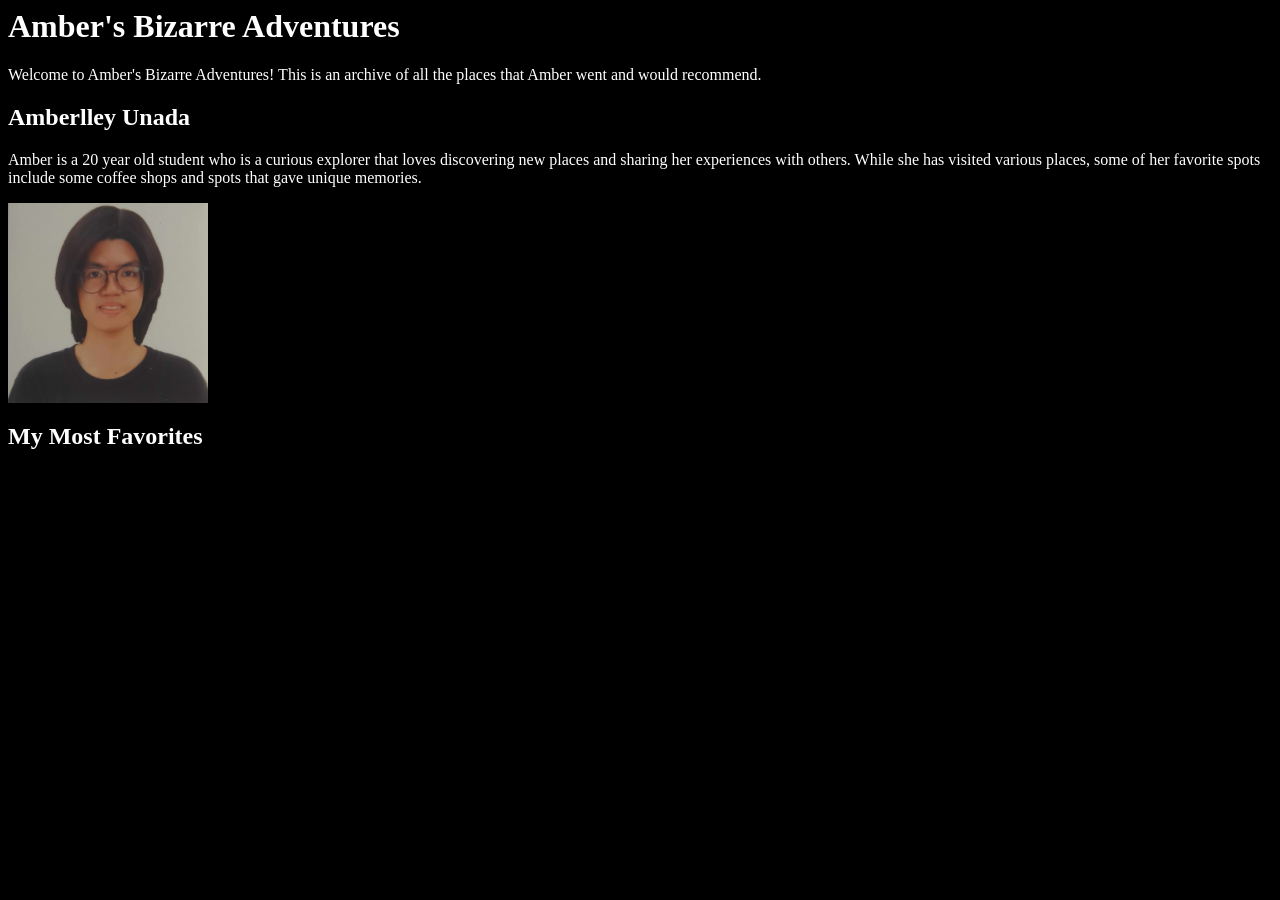
==== index.html @ 63b2459c "add the modified file" ====
<h1 style="color:white; font-family:fantasy">Amber's Bizarre Adventures</h1>
<p style="color:white">Welcome to Amber's Bizarre Adventures! This is an archive of all the places that Amber went and would recommend.</p>

<section>
    <h2 style="color:white; font-family:fantasy">Amberlley Unada</h2>
    <p style="color:white">Amber is a 20 year old student who is a curious explorer that loves discovering new places and sharing her experiences with others. While she has visited various places, some of her favorite spots include some coffee shops and spots that gave unique memories. </p>
    <img src="amber_pic.jpg" alt="Amber's Picture" width="200" height="200">
</section>

<body style ="background-color:black"></body>

<h2 style="color:white; font-family:fantasy">My Most Favorites</h2>
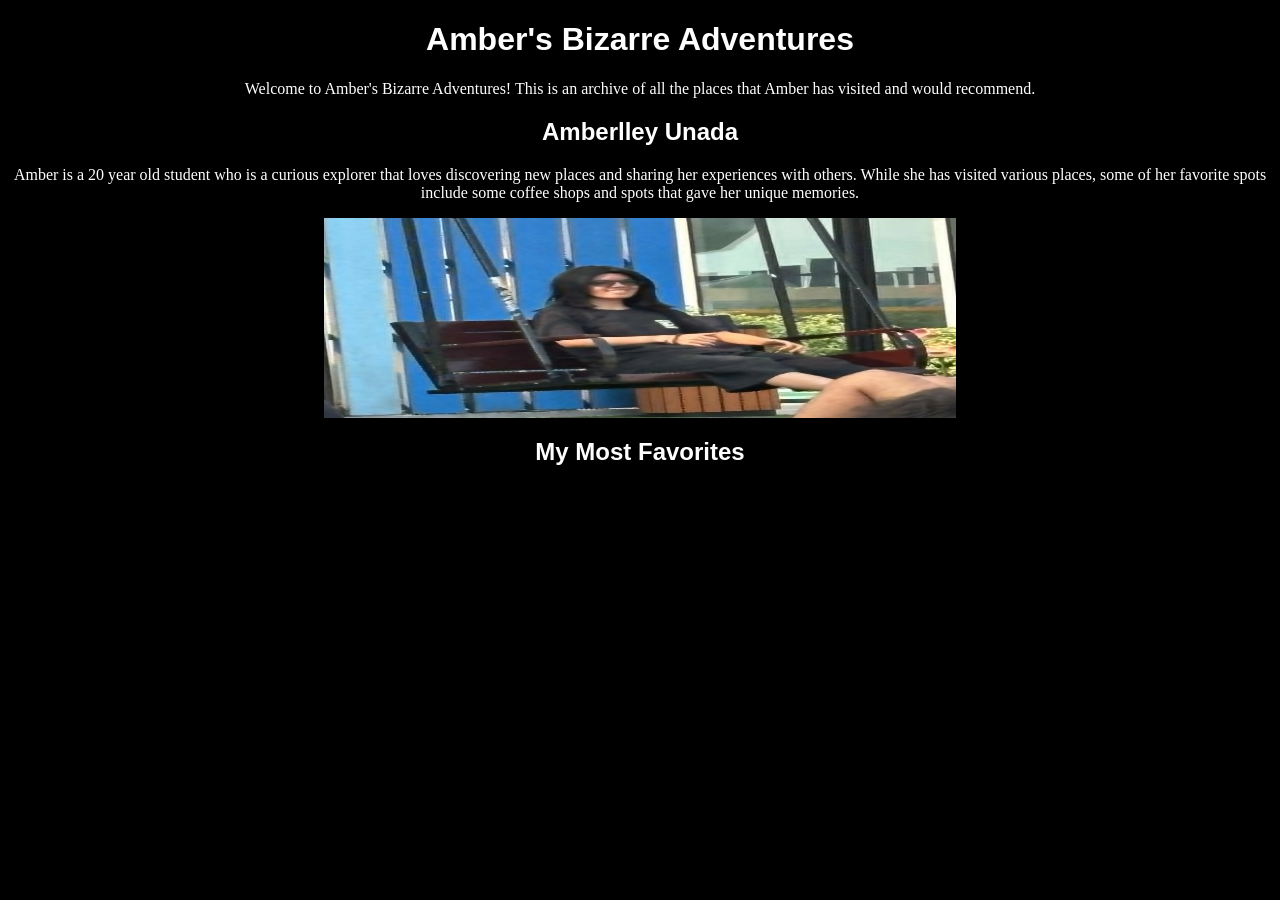
==== commit c5bf552f: "add the new and modified files" ====
--- a/index.html
+++ b/index.html
@@ -1,12 +1,29 @@
-<h1 style="color:white; font-family:fantasy">Amber's Bizarre Adventures</h1>
-<p style="color:white">Welcome to Amber's Bizarre Adventures! This is an archive of all the places that Amber went and would recommend.</p>
+<!DOCTYPE html>
+<html>
+<style>
+div {
+  display: flex;
+  justify-content: center;
+}
+
+img {
+  width: 50%;
+}
+</style>
+</head>
+<h1 style="color:white; font-family: 'Oswald', sans-serif; text-align: center;">Amber's Bizarre Adventures</h1>
+<p style="color:white; text-align: center;">Welcome to Amber's Bizarre Adventures! This is an archive of all the places that Amber has visited and would recommend.</p>
 
 <section>
-    <h2 style="color:white; font-family:fantasy">Amberlley Unada</h2>
-    <p style="color:white">Amber is a 20 year old student who is a curious explorer that loves discovering new places and sharing her experiences with others. While she has visited various places, some of her favorite spots include some coffee shops and spots that gave unique memories. </p>
-    <img src="amber_pic.jpg" alt="Amber's Picture" width="200" height="200">
+    <h2 style="color:white; font-family: 'Oswald', sans-serif; text-align: center;">Amberlley Unada</h2>
+    <p style="color:white; text-align: center;">Amber is a 20 year old student who is a curious explorer that loves discovering new places and sharing her experiences with others. While she has visited various places, some of her favorite spots include some coffee shops and spots that gave her unique memories. </p>
 </section>
+
+<div>
+    <img src="amber.jpg" alt="Amber's Picture" width="200" height="200">
+</div>
 
 <body style ="background-color:black"></body>
 
-<h2 style="color:white; font-family:fantasy">My Most Favorites</h2>+<h2 style="color:white; font-family: 'Oswald', sans-serif; text-align: center;">My Most Favorites</h2>
+</html>
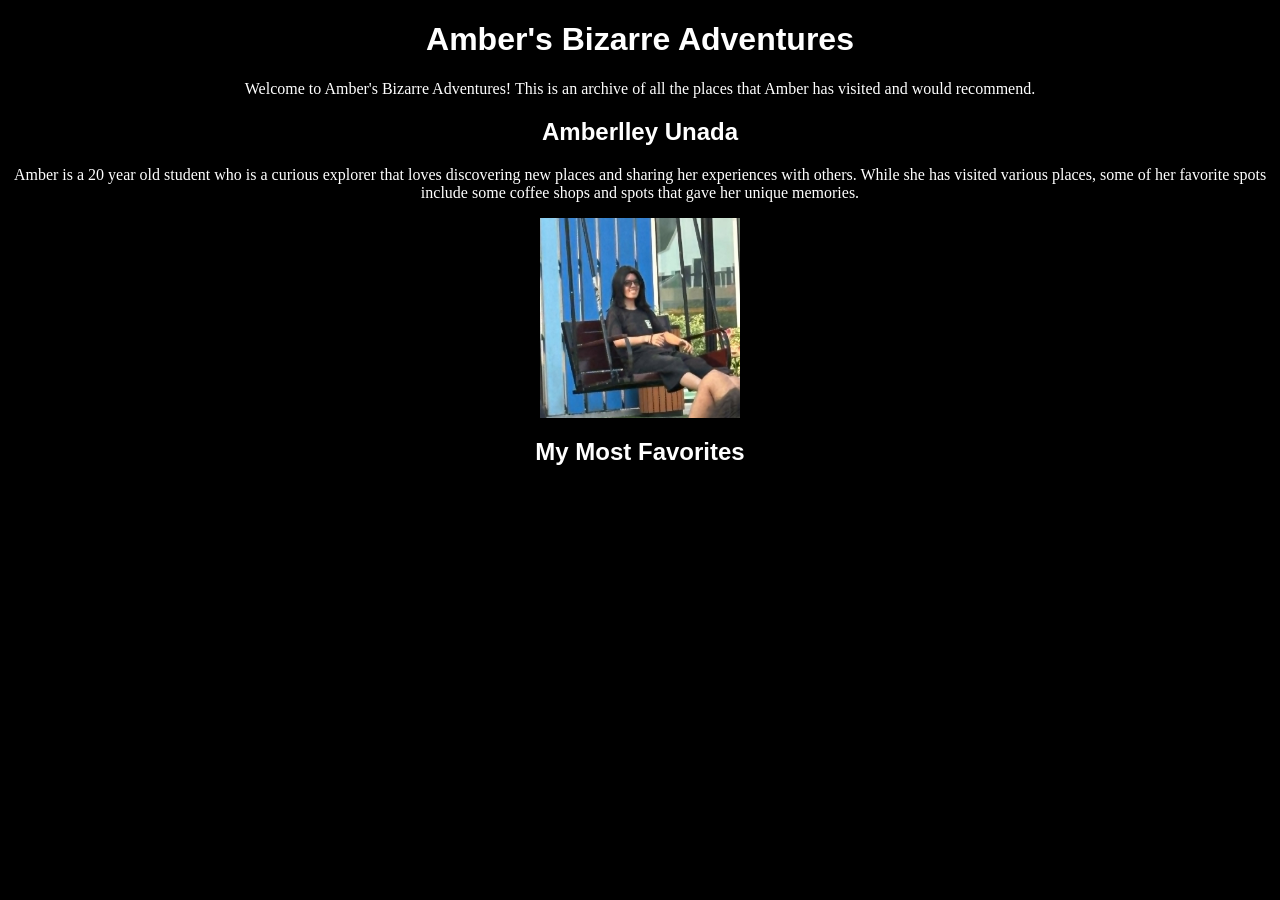
==== commit c58b4aa4: "add the modified index.html file" ====
--- a/index.html
+++ b/index.html
@@ -5,12 +5,9 @@
   display: flex;
   justify-content: center;
 }
-
-img {
-  width: 50%;
-}
 </style>
 </head>
+
 <h1 style="color:white; font-family: 'Oswald', sans-serif; text-align: center;">Amber's Bizarre Adventures</h1>
 <p style="color:white; text-align: center;">Welcome to Amber's Bizarre Adventures! This is an archive of all the places that Amber has visited and would recommend.</p>
 
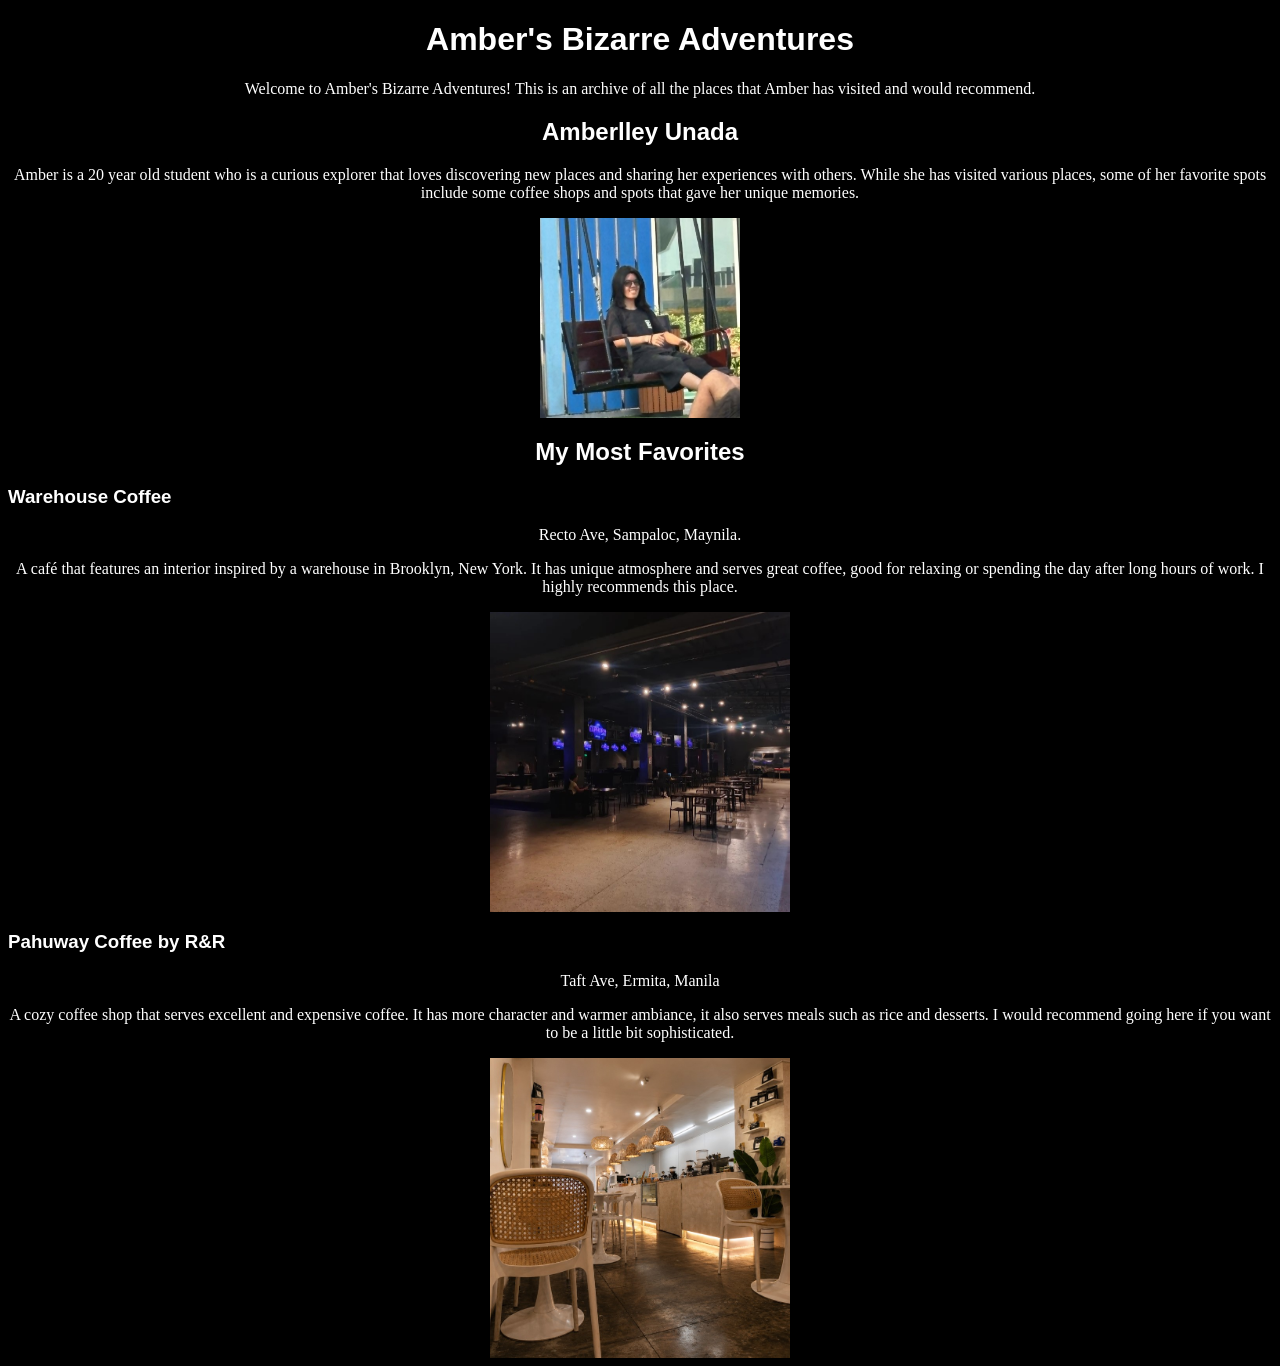
==== commit 6d277ad8: "add the new and modified files and delete the deleted files too" ====
--- a/index.html
+++ b/index.html
@@ -22,5 +22,23 @@
 
 <body style ="background-color:black"></body>
 
-<h2 style="color:white; font-family: 'Oswald', sans-serif; text-align: center;">My Most Favorites</h2>
+<article>
+    <h2 style="color:white; font-family: 'Oswald', sans-serif; text-align: center; ">My Most Favorites</h2>
+    <h3 style="color: white; font-family: 'Fjalla One', sans-serif;">Warehouse Coffee</h3>
+    <p style="color: white; text-align: center;">Recto Ave, Sampaloc, Maynila.</p>
+    <p style="color: white; text-align: center;">A café that features an interior inspired by a warehouse in Brooklyn, New York. It has unique atmosphere and serves great coffee, good for relaxing or spending the day after long hours of work. I highly recommends this place.</p>
+
+ <div>
+    <img src="warehouse_coffee.jpg" alt="Warehouse Coffee" width="300" height="300">
+ </div>
+
+    <h3 style="color: white; font-family: 'Fjalla One', sans-serif;">Pahuway Coffee by R&R</h3>
+    <p style="color: white; text-align: center;">Taft Ave, Ermita, Manila</p>
+    <p style="color: white; text-align: center;">A cozy coffee shop that serves excellent and expensive coffee. It has more character and warmer ambiance, it also serves meals such as rice and desserts. I would recommend going here if you want to be  a little bit sophisticated.</p>
+
+ <div>
+    <img src="pahuway.jpg" alt="Pahuway Coffee" width="300" height="300">
+ </div>
+
+</article>
 </html>
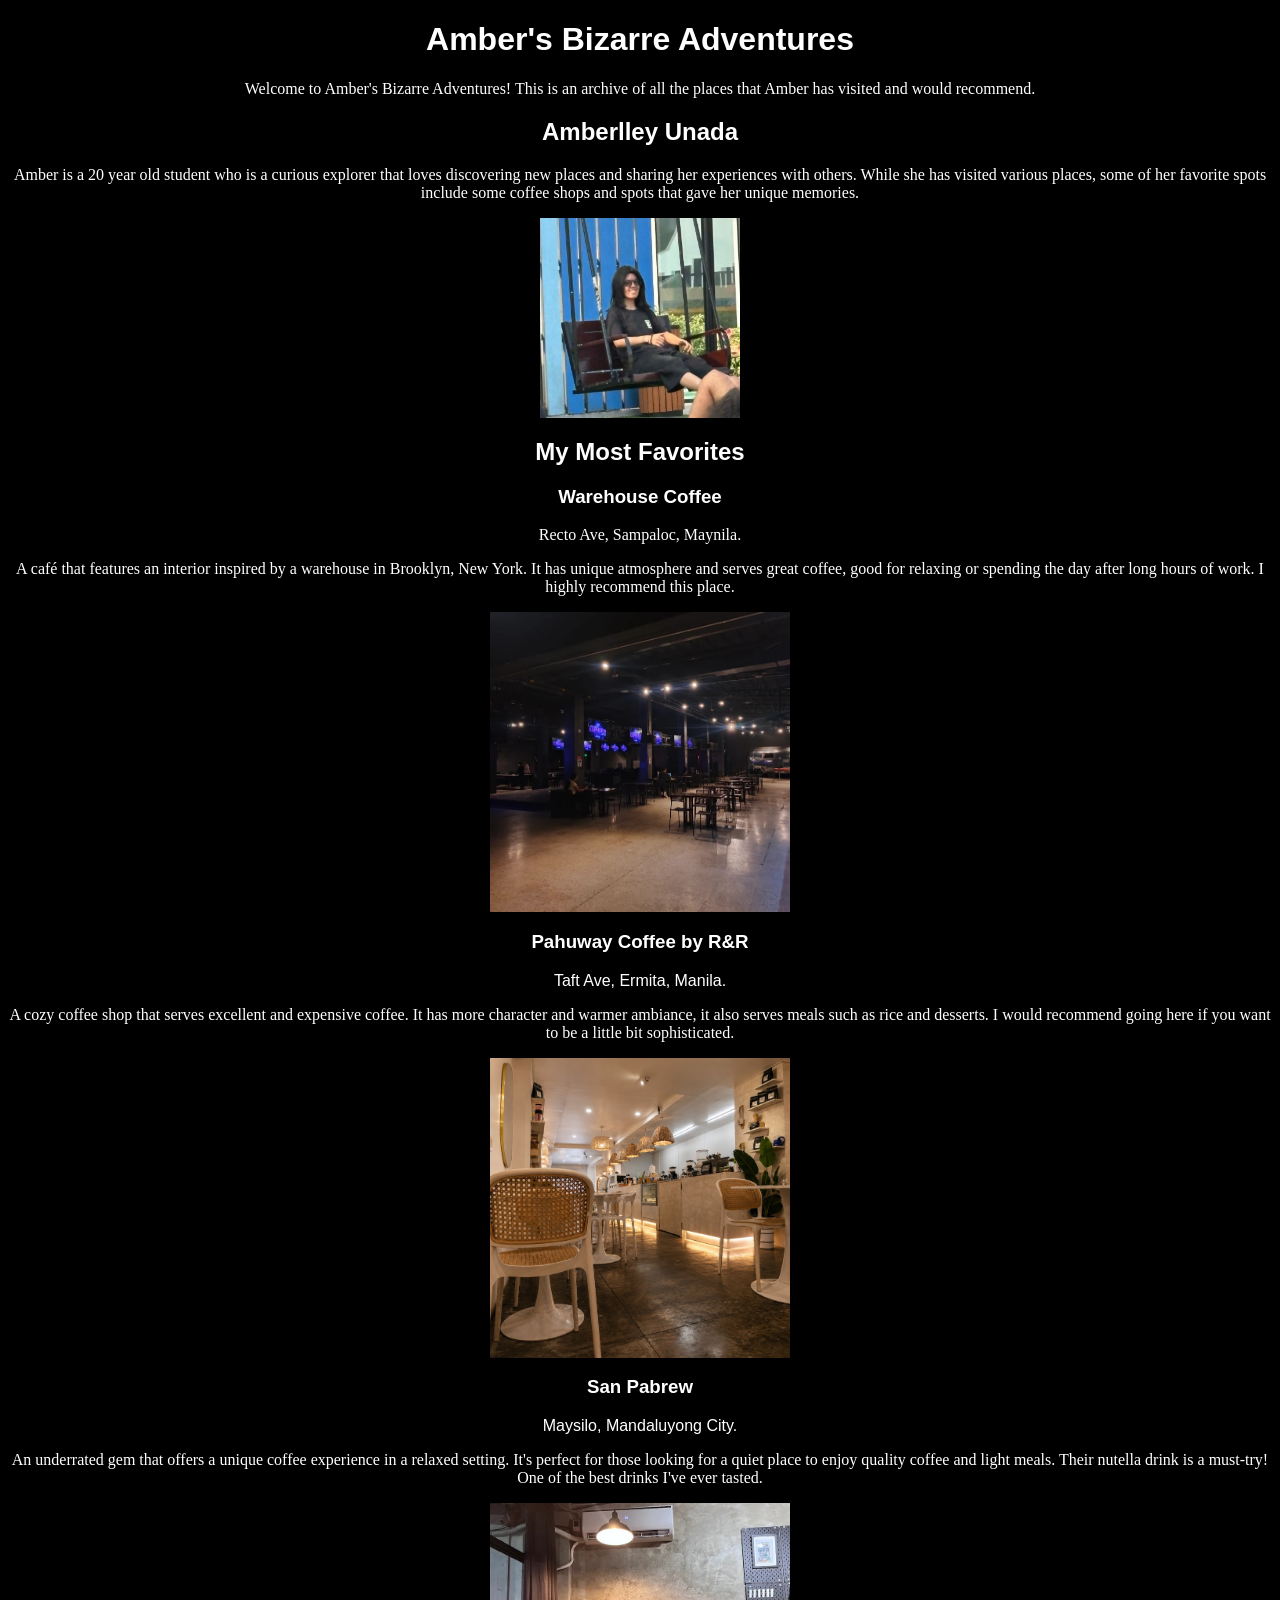
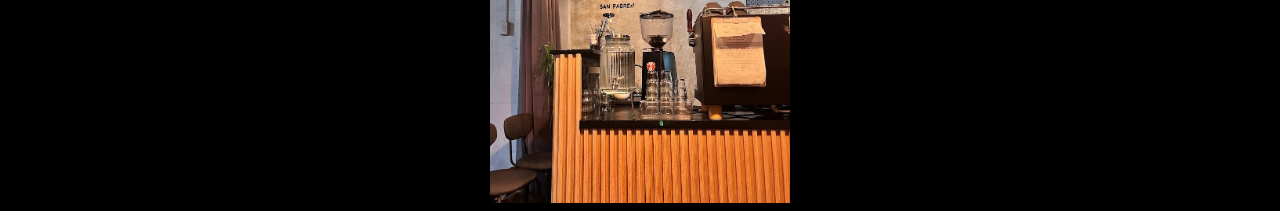
==== commit 8f183116: "add the new and modified files" ====
--- a/index.html
+++ b/index.html
@@ -24,21 +24,28 @@
 
 <article>
     <h2 style="color:white; font-family: 'Oswald', sans-serif; text-align: center; ">My Most Favorites</h2>
-    <h3 style="color: white; font-family: 'Fjalla One', sans-serif;">Warehouse Coffee</h3>
+    <h3 style="color: white; font-family: 'Fjalla One', sans-serif; text-align: center;">Warehouse Coffee</h3>
     <p style="color: white; text-align: center;">Recto Ave, Sampaloc, Maynila.</p>
-    <p style="color: white; text-align: center;">A café that features an interior inspired by a warehouse in Brooklyn, New York. It has unique atmosphere and serves great coffee, good for relaxing or spending the day after long hours of work. I highly recommends this place.</p>
+    <p style="color: white; text-align: center;">A café that features an interior inspired by a warehouse in Brooklyn, New York. It has unique atmosphere and serves great coffee, good for relaxing or spending the day after long hours of work. I highly recommend this place.</p>
 
  <div>
     <img src="warehouse_coffee.jpg" alt="Warehouse Coffee" width="300" height="300">
  </div>
 
-    <h3 style="color: white; font-family: 'Fjalla One', sans-serif;">Pahuway Coffee by R&R</h3>
-    <p style="color: white; text-align: center;">Taft Ave, Ermita, Manila</p>
+    <h3 style="color: white; font-family: 'Fjalla One', sans-serif; text-align: center;">Pahuway Coffee by R&R</h3>
+    <p style="color: white; font-family: 'Fjalla One', sans-serif; text-align: center;">Taft Ave, Ermita, Manila.</p>
     <p style="color: white; text-align: center;">A cozy coffee shop that serves excellent and expensive coffee. It has more character and warmer ambiance, it also serves meals such as rice and desserts. I would recommend going here if you want to be  a little bit sophisticated.</p>
 
  <div>
     <img src="pahuway.jpg" alt="Pahuway Coffee" width="300" height="300">
  </div>
 
+    <h3 style="color:white; font-family: 'Fjalla One', sans-serif; text-align: center;">San Pabrew</h3>
+    <p style="color: white; font-family: 'Fjalla One', sans-serif; text-align: center;">Maysilo, Mandaluyong City.</p>
+    <p style="color: white; text-align: center;">An underrated gem that offers a unique coffee experience in a relaxed setting. It's perfect for those looking for a quiet place to enjoy quality coffee and light meals. Their nutella drink is a must-try! One of the best drinks I've ever tasted.</p>
+
+ <div>
+    <img src="san_pabrew.jpg" alt="San Pabrew" width="300" height="300">
+ </div>
 </article>
 </html>
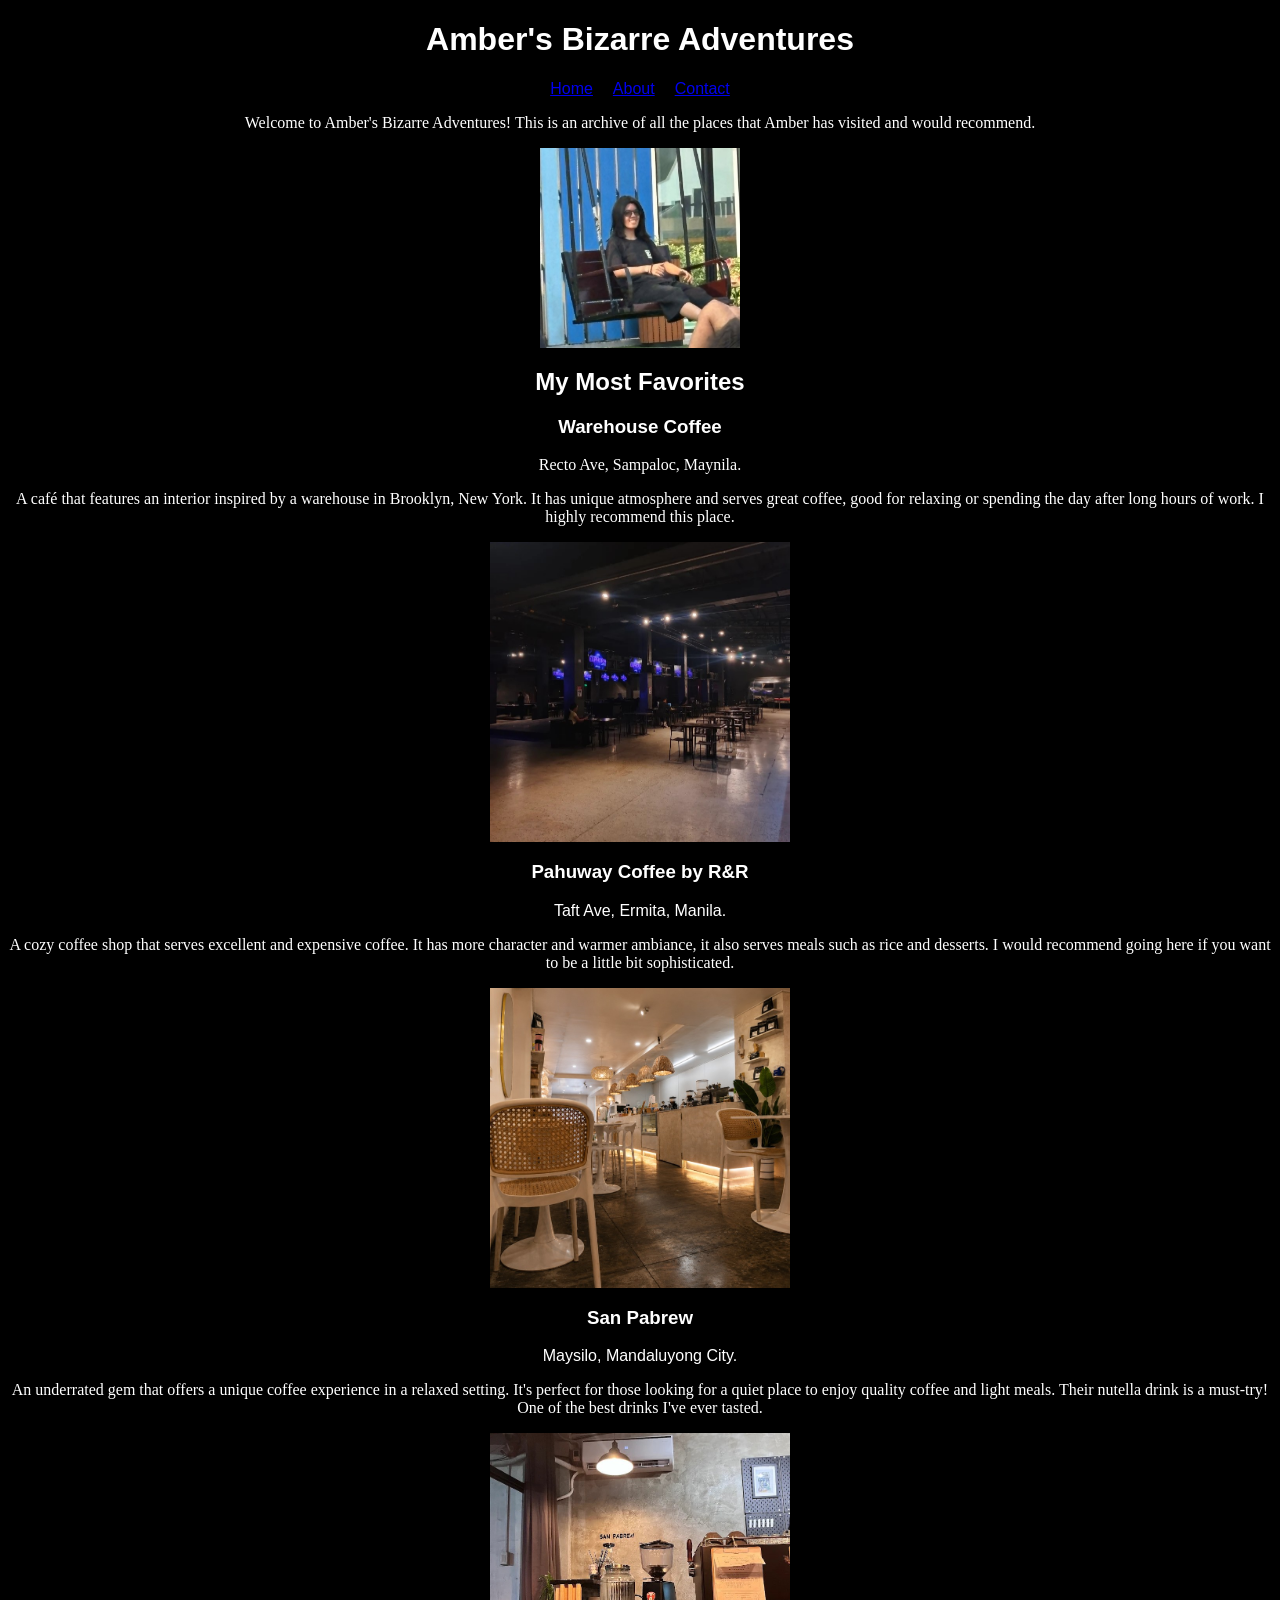
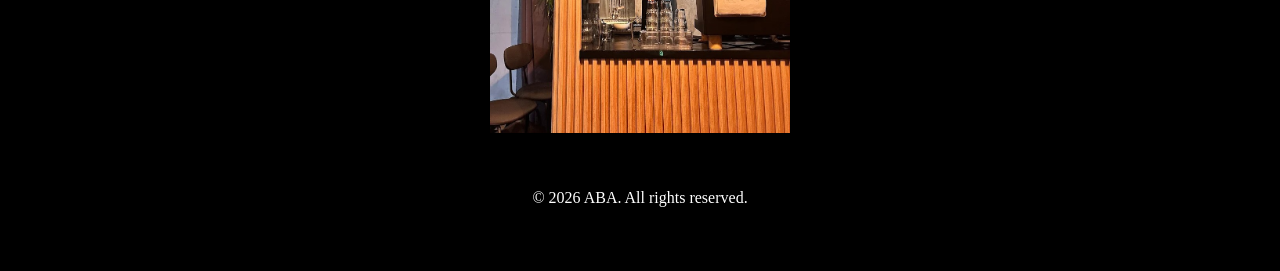
==== commit 2b9f3c6e: "add the new and modified files" ====
--- a/index.html
+++ b/index.html
@@ -1,51 +1,83 @@
 <!DOCTYPE html>
 <html>
-<style>
-div {
-  display: flex;
-  justify-content: center;
-}
-</style>
-</head>
+   <main>
+      <header>
+         <h1 style="color: white; font-family: 'Oswald', sans-serif; text-align: center;">Amber's Bizarre Adventures</h1>
+         <nav>
+            <ul>
+               <li><a href="index.html" style="font-family: Bebas Neue, sans-serif; text-align: center;">Home</a></li>
+               <li><a href="about.html" style="font-family: Bebas Neue, sans-serif; text-align: center;">About</a></li>
+               <li><a href="contact.html" style="font-family: Bebas Neue, sans-serif; text-align: center;">Contact</a></li>
+            </ul>
+         </nav>
+      </header>
+   </main>
+   <style>
+   div {
+   display: flex;
+   justify-content: center;
+   } 
 
-<h1 style="color:white; font-family: 'Oswald', sans-serif; text-align: center;">Amber's Bizarre Adventures</h1>
-<p style="color:white; text-align: center;">Welcome to Amber's Bizarre Adventures! This is an archive of all the places that Amber has visited and would recommend.</p>
+   nav {
+   display: flex;
+   justify-content: center;
+   align-items: center;     
+   }
 
-<section>
-    <h2 style="color:white; font-family: 'Oswald', sans-serif; text-align: center;">Amberlley Unada</h2>
-    <p style="color:white; text-align: center;">Amber is a 20 year old student who is a curious explorer that loves discovering new places and sharing her experiences with others. While she has visited various places, some of her favorite spots include some coffee shops and spots that gave her unique memories. </p>
-</section>
+   nav ul {
+   display: flex;      
+   list-style: none;       
+   padding: 0;
+   margin: 0;
+   gap: 20px;              
+   }
 
-<div>
+   footer {
+   padding: 40px 20px;
+   }
+
+   p {
+   text-align: center;
+   }
+   </style>
+   </head>
+
+
+   <p style="color:white; text-align: center;">Welcome to Amber's Bizarre Adventures! This is an archive of all the places that Amber has visited and would recommend.</p>
+
+   <div>
     <img src="amber.jpg" alt="Amber's Picture" width="200" height="200">
-</div>
+   </div>
 
-<body style ="background-color:black"></body>
+   <body style ="background-color:black"></body>
 
-<article>
-    <h2 style="color:white; font-family: 'Oswald', sans-serif; text-align: center; ">My Most Favorites</h2>
-    <h3 style="color: white; font-family: 'Fjalla One', sans-serif; text-align: center;">Warehouse Coffee</h3>
-    <p style="color: white; text-align: center;">Recto Ave, Sampaloc, Maynila.</p>
-    <p style="color: white; text-align: center;">A café that features an interior inspired by a warehouse in Brooklyn, New York. It has unique atmosphere and serves great coffee, good for relaxing or spending the day after long hours of work. I highly recommend this place.</p>
+   <article>
+      <h2 style="color:white; font-family: 'Oswald', sans-serif; text-align: center; ">My Most Favorites</h2>
+      <h3 style="color: white; font-family: 'Fjalla One', sans-serif; text-align: center;">Warehouse Coffee</h3>
+      <p style="color: white; text-align: center;">Recto Ave, Sampaloc, Maynila.</p>
+      <p style="color: white; text-align: center;">A café that features an interior inspired by a warehouse in Brooklyn, New York. It has unique atmosphere and serves great coffee, good for relaxing or spending the day after long hours of work. I highly recommend this place.</p>
 
- <div>
-    <img src="warehouse_coffee.jpg" alt="Warehouse Coffee" width="300" height="300">
- </div>
+      <div>
+         <img src="warehouse_coffee.jpg" alt="Warehouse Coffee" width="300" height="300">
+      </div>
 
-    <h3 style="color: white; font-family: 'Fjalla One', sans-serif; text-align: center;">Pahuway Coffee by R&R</h3>
-    <p style="color: white; font-family: 'Fjalla One', sans-serif; text-align: center;">Taft Ave, Ermita, Manila.</p>
-    <p style="color: white; text-align: center;">A cozy coffee shop that serves excellent and expensive coffee. It has more character and warmer ambiance, it also serves meals such as rice and desserts. I would recommend going here if you want to be  a little bit sophisticated.</p>
+      <h3 style="color: white; font-family: 'Fjalla One', sans-serif; text-align: center;">Pahuway Coffee by R&R</h3>
+      <p style="color: white; font-family: 'Fjalla One', sans-serif; text-align: center;">Taft Ave, Ermita, Manila.</p>
+      <p style="color: white; text-align: center;">A cozy coffee shop that serves excellent and expensive coffee. It has more character and warmer ambiance, it also serves meals such as rice and desserts. I would recommend going here if you want to be  a little bit sophisticated.</p>
 
- <div>
-    <img src="pahuway.jpg" alt="Pahuway Coffee" width="300" height="300">
- </div>
+      <div>
+         <img src="pahuway.jpg" alt="Pahuway Coffee" width="300" height="300">
+      </div>
 
-    <h3 style="color:white; font-family: 'Fjalla One', sans-serif; text-align: center;">San Pabrew</h3>
-    <p style="color: white; font-family: 'Fjalla One', sans-serif; text-align: center;">Maysilo, Mandaluyong City.</p>
-    <p style="color: white; text-align: center;">An underrated gem that offers a unique coffee experience in a relaxed setting. It's perfect for those looking for a quiet place to enjoy quality coffee and light meals. Their nutella drink is a must-try! One of the best drinks I've ever tasted.</p>
+      <h3 style="color:white; font-family: 'Fjalla One', sans-serif; text-align: center;">San Pabrew</h3>
+      <p style="color: white; font-family: 'Fjalla One', sans-serif; text-align: center;">Maysilo, Mandaluyong City.</p>
+      <p style="color: white; text-align: center;">An underrated gem that offers a unique coffee experience in a relaxed setting. It's perfect for those looking for a quiet place to enjoy quality coffee and light meals. Their nutella drink is a must-try! One of the best drinks I've ever tasted.</p>
 
- <div>
-    <img src="san_pabrew.jpg" alt="San Pabrew" width="300" height="300">
- </div>
-</article>
-</html>+      <div>
+         <img src="san_pabrew.jpg" alt="San Pabrew" width="300" height="300">
+      </div>
+   </article>
+</html>
+<footer>
+   <p style="color: white;">&copy; 2026 ABA. All rights reserved.</p>
+</footer>
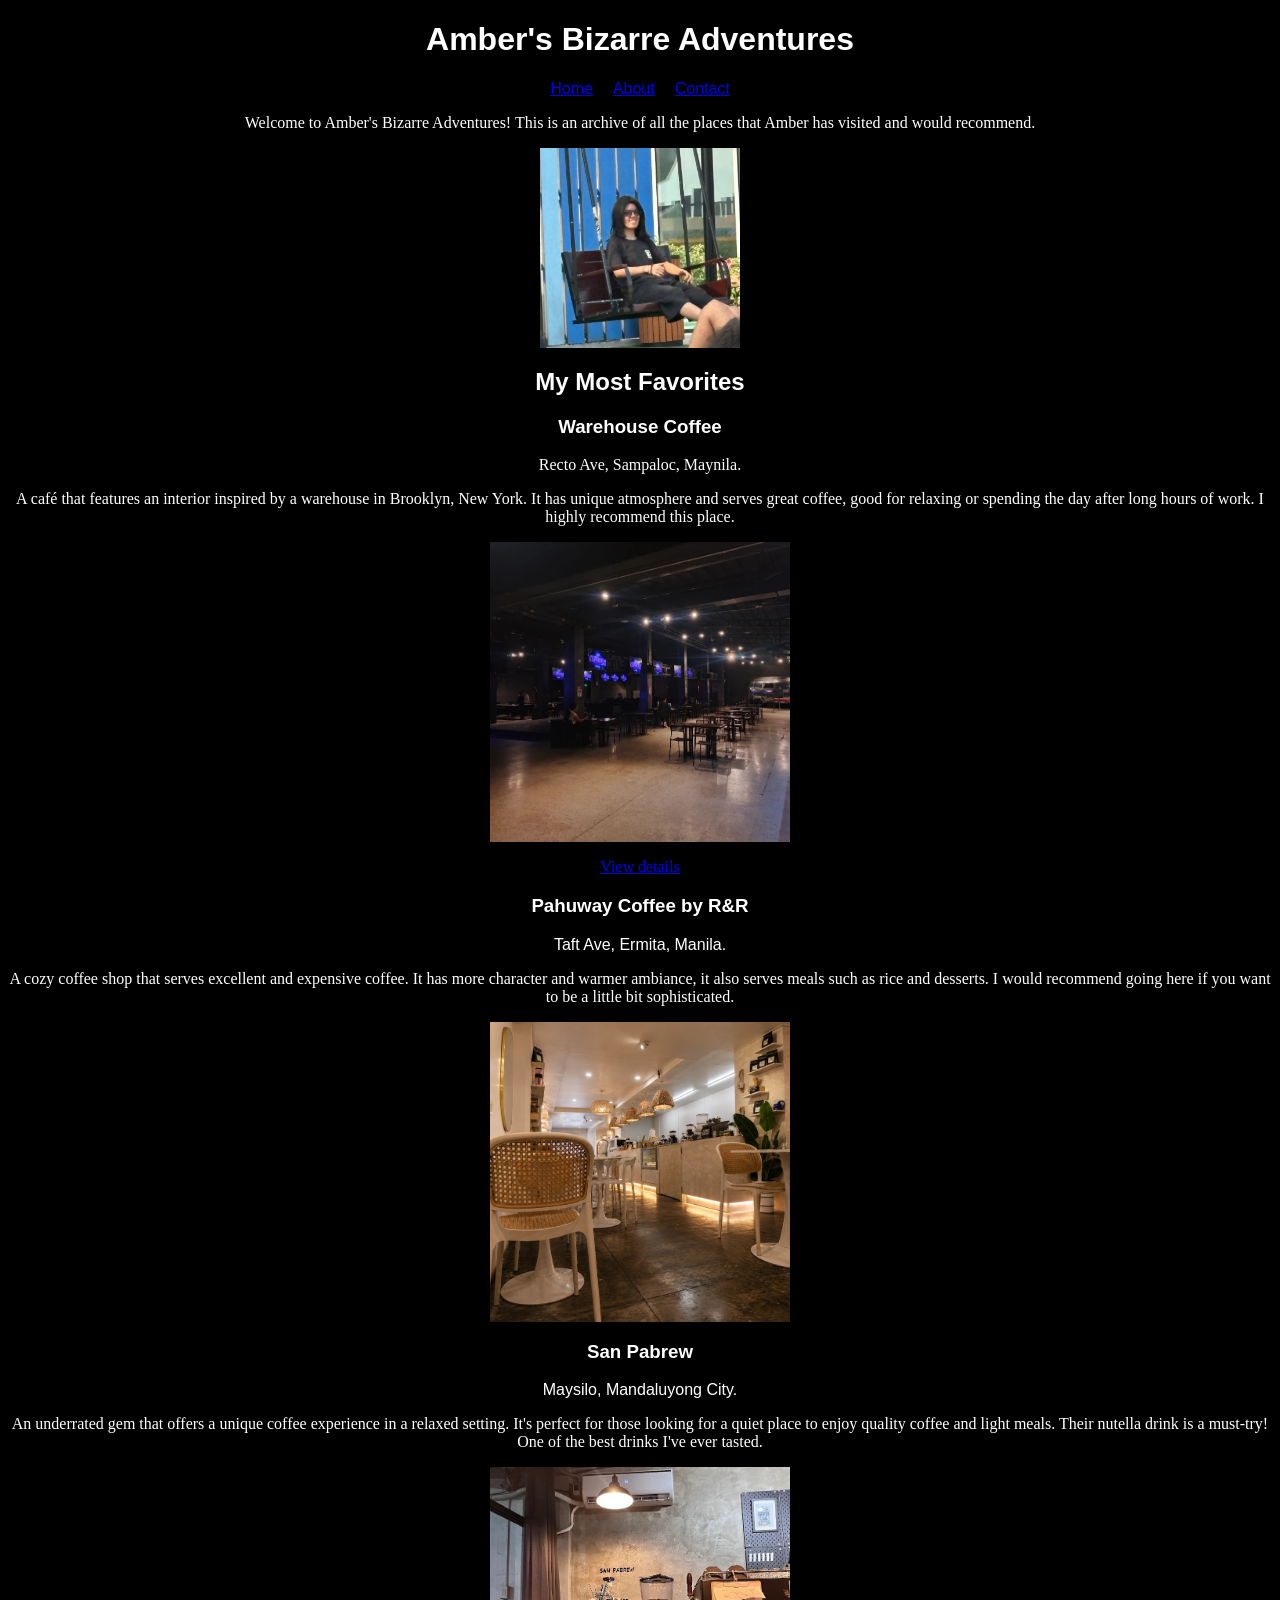
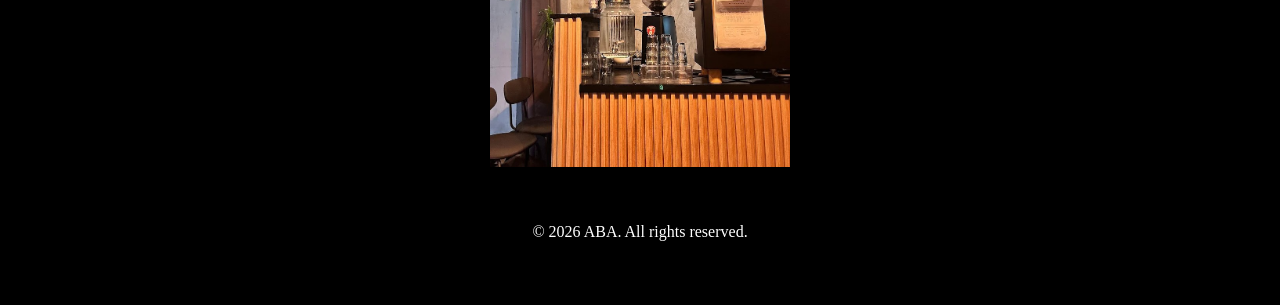
==== commit 02af4681: "add the new files and modified file" ====
--- a/index.html
+++ b/index.html
@@ -42,7 +42,6 @@
    </style>
    </head>
 
-
    <p style="color:white; text-align: center;">Welcome to Amber's Bizarre Adventures! This is an archive of all the places that Amber has visited and would recommend.</p>
 
    <div>
@@ -60,6 +59,10 @@
       <div>
          <img src="warehouse_coffee.jpg" alt="Warehouse Coffee" width="300" height="300">
       </div>
+
+      <p class="details link">
+         <a href="places/warehouse.html" style="text-align: center;">View details</a>
+      </p>
 
       <h3 style="color: white; font-family: 'Fjalla One', sans-serif; text-align: center;">Pahuway Coffee by R&R</h3>
       <p style="color: white; font-family: 'Fjalla One', sans-serif; text-align: center;">Taft Ave, Ermita, Manila.</p>
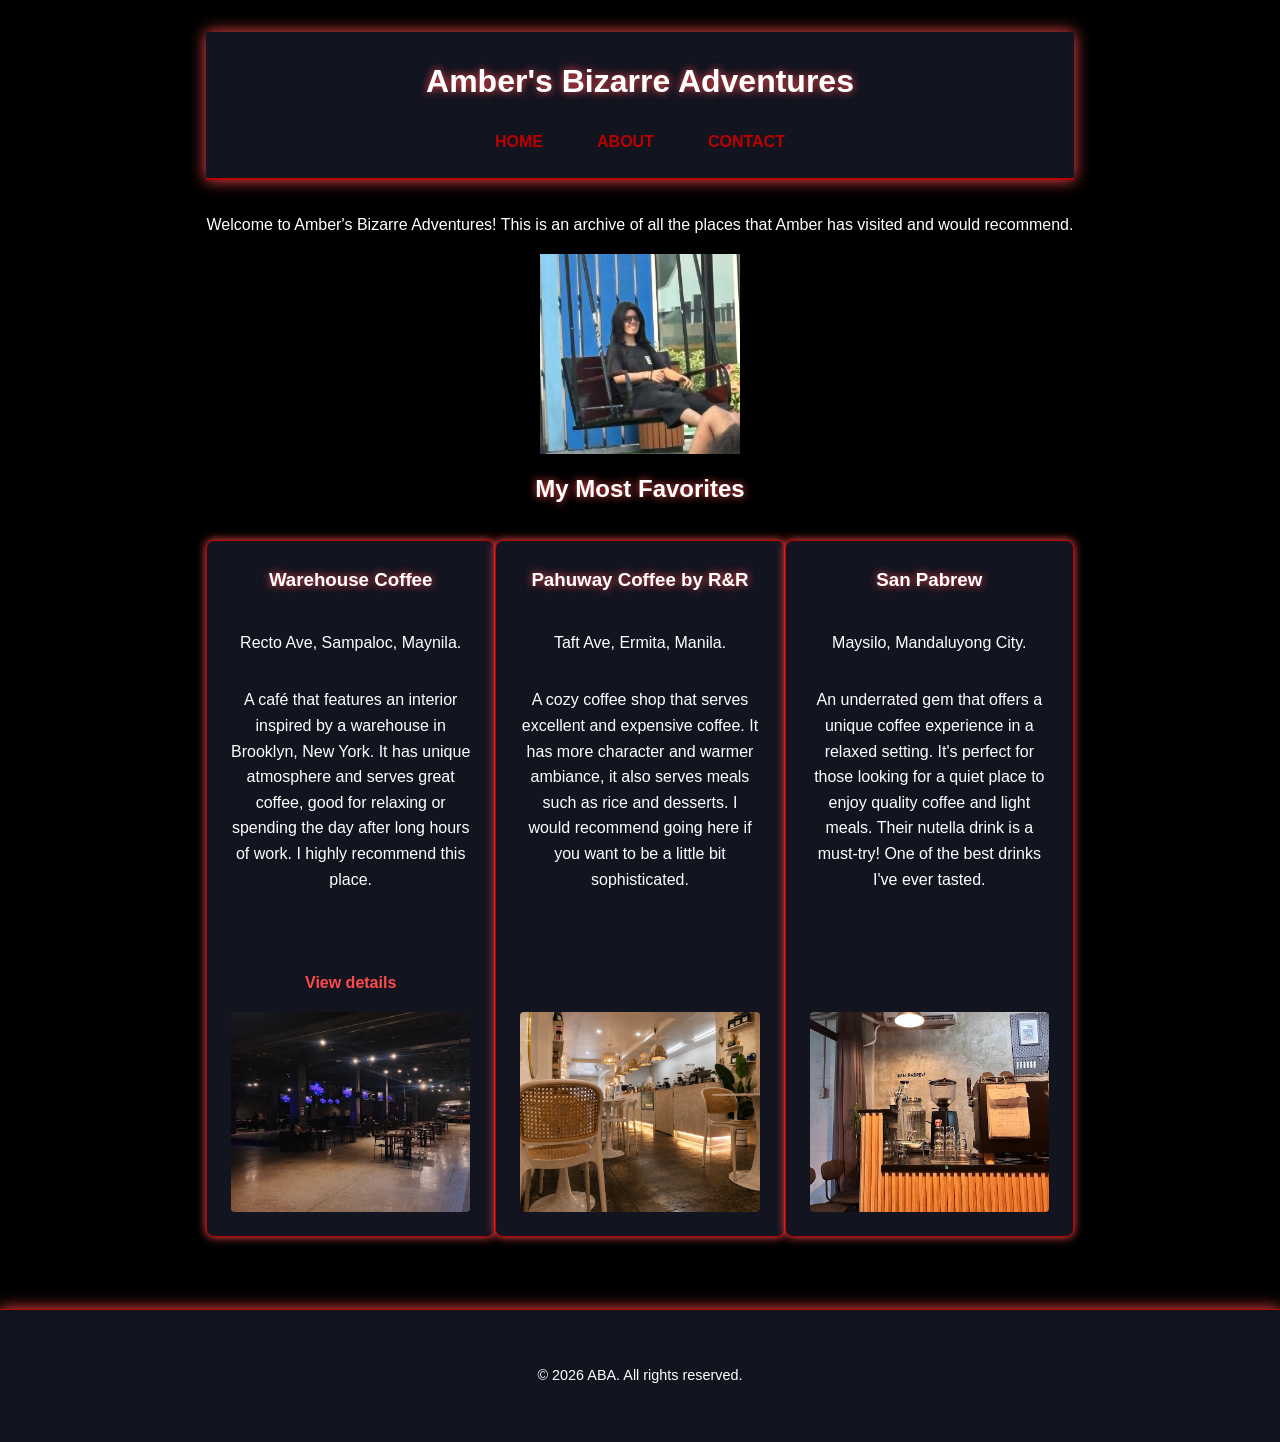
==== commit b57cc1c0: "add the new and modified files" ====
--- a/index.html
+++ b/index.html
@@ -8,6 +8,7 @@
                <li><a href="index.html" style="font-family: Bebas Neue, sans-serif; text-align: center;">Home</a></li>
                <li><a href="about.html" style="font-family: Bebas Neue, sans-serif; text-align: center;">About</a></li>
                <li><a href="contact.html" style="font-family: Bebas Neue, sans-serif; text-align: center;">Contact</a></li>
+               <link rel="stylesheet" href="style.css">
             </ul>
          </nav>
       </header>
@@ -48,38 +49,38 @@
     <img src="amber.jpg" alt="Amber's Picture" width="200" height="200">
    </div>
 
+   <h2 style="color:white; font-family: 'Oswald', sans-serif; text-align: center; ">My Most Favorites</h2>
+
    <body style ="background-color:black"></body>
 
-   <article>
-      <h2 style="color:white; font-family: 'Oswald', sans-serif; text-align: center; ">My Most Favorites</h2>
-      <h3 style="color: white; font-family: 'Fjalla One', sans-serif; text-align: center;">Warehouse Coffee</h3>
-      <p style="color: white; text-align: center;">Recto Ave, Sampaloc, Maynila.</p>
-      <p style="color: white; text-align: center;">A café that features an interior inspired by a warehouse in Brooklyn, New York. It has unique atmosphere and serves great coffee, good for relaxing or spending the day after long hours of work. I highly recommend this place.</p>
+   <main>
+      <div class="place-list">
+      
+         <div class="place-card">
+            <h3 style="color: white; font-family: 'Fjalla One', sans-serif; text-align: center;">Warehouse Coffee</h3>
+            <p style="color: white; text-align: center;">Recto Ave, Sampaloc, Maynila.</p>
+            <p style="color: white; text-align: center;">A café that features an interior inspired by a warehouse in Brooklyn, New York. It has unique atmosphere and serves great coffee, good for relaxing or spending the day after long hours of work. I highly recommend this place.</p>
+            <p class="details link">
+               <a href="places/warehouse.html" class="view-details">View details</a>
+            </p>
+            <img src="warehouse_coffee.jpg" alt="Warehouse Coffee" width="300" height="300">
+         </div>
 
-      <div>
-         <img src="warehouse_coffee.jpg" alt="Warehouse Coffee" width="300" height="300">
-      </div>
+         <div class="place-card">
+            <h3 style="color: white; font-family: 'Fjalla One', sans-serif; text-align: center;">Pahuway Coffee by R&R</h3>
+            <p style="color: white; font-family: 'Fjalla One', sans-serif; text-align: center;">Taft Ave, Ermita, Manila.</p>
+            <p style="color: white; text-align: center;">A cozy coffee shop that serves excellent and expensive coffee. It has more character and warmer ambiance, it also serves meals such as rice and desserts. I would recommend going here if you want to be  a little bit sophisticated.</p>
+            <img src="pahuway.jpg" alt="Pahuway Coffee" width="300" height="300">
+         </div>
 
-      <p class="details link">
-         <a href="places/warehouse.html" style="text-align: center;">View details</a>
-      </p>
-
-      <h3 style="color: white; font-family: 'Fjalla One', sans-serif; text-align: center;">Pahuway Coffee by R&R</h3>
-      <p style="color: white; font-family: 'Fjalla One', sans-serif; text-align: center;">Taft Ave, Ermita, Manila.</p>
-      <p style="color: white; text-align: center;">A cozy coffee shop that serves excellent and expensive coffee. It has more character and warmer ambiance, it also serves meals such as rice and desserts. I would recommend going here if you want to be  a little bit sophisticated.</p>
-
-      <div>
-         <img src="pahuway.jpg" alt="Pahuway Coffee" width="300" height="300">
-      </div>
-
-      <h3 style="color:white; font-family: 'Fjalla One', sans-serif; text-align: center;">San Pabrew</h3>
-      <p style="color: white; font-family: 'Fjalla One', sans-serif; text-align: center;">Maysilo, Mandaluyong City.</p>
-      <p style="color: white; text-align: center;">An underrated gem that offers a unique coffee experience in a relaxed setting. It's perfect for those looking for a quiet place to enjoy quality coffee and light meals. Their nutella drink is a must-try! One of the best drinks I've ever tasted.</p>
-
-      <div>
-         <img src="san_pabrew.jpg" alt="San Pabrew" width="300" height="300">
-      </div>
-   </article>
+         <div class="place-card">
+            <h3 style="color:white; font-family: 'Fjalla One', sans-serif; text-align: center;">San Pabrew</h3>
+            <p style="color: white; font-family: 'Fjalla One', sans-serif; text-align: center;">Maysilo, Mandaluyong City.</p>
+            <p style="color: white; text-align: center;">An underrated gem that offers a unique coffee experience in a relaxed setting. It's perfect for those looking for a quiet place to enjoy quality coffee and light meals. Their nutella drink is a must-try! One of the best drinks I've ever tasted.</p>
+            <img src="san_pabrew.jpg" alt="San Pabrew" width="300" height="300">
+         </div>
+      </article>
+   </main>
 </html>
 <footer>
    <p style="color: white;">&copy; 2026 ABA. All rights reserved.</p>
--- a/style.css
+++ b/style.css
@@ -0,0 +1,318 @@
+/* VARIABLES */
+:root {
+    --brand: #ba0000;
+    --neon-red: #ff1818;
+    --dark-ink: #0a0b10;
+    --card-bg: #121420;
+    --muted-grey: #a0a5c0;
+    --light-bg: #e2f1f7;
+    --border-glow: #ff4b4b;
+}
+
+/* BASE STYLES */
+*, *::before, *::after {
+    box-sizing: border-box;
+}
+
+body {
+    background-color: var(--dark-ink);
+    color: var(--muted-grey);
+    font-family:'Segoe UI', Tahoma, Geneva, Verdana, sans-serif;
+    line-height: 1.6;
+    margin: 0;
+    padding: 0;
+}
+
+h1, h3, h4, h5, h6 {
+    color: var(--light-bg);
+    text-shadow: 0 0 8px var(--border-glow);
+    margin-top: 0;
+}
+
+h2 {
+    font-family: 'Oswald', sans-serif;
+    text-align: center;
+    margin-top: 1rem;
+    color: var(--light-bg);
+    text-shadow: 0 0 8px var(--border-glow);
+}
+a {
+    color: var(--brand);
+    text-decoration: none;
+    transition: all 0.2s ease-in-out;
+}
+
+a:hover {
+    color: var(--neon-pink);
+    text-shadow: 0 0 8px var(--border-glow);
+}
+
+/* LAYOUT */
+header {
+    background-color: var(--card-bg);
+    border-bottom: 2px solid var(--brand);
+    box-shadow: 0 0 15px var(--border-glow);
+    padding: 1.5rem 1rem;
+    text-align: center;
+}
+
+nav ul {
+    list-style: none;
+    margin: 0;
+    padding: 0;
+    display: flex;
+    justify-content: center;
+    gap: 1.5rem;
+}
+
+nav li {
+    display: inline-block;
+}
+
+nav a {
+    text-transform: uppercase;
+    font-weight: bold;
+    padding: 0.5rem 1rem;
+    border-radius: 4px;
+    border: 1px solid transparent;
+}
+
+nav a:hover {
+    border-color: var(--neon-red);
+    box-shadow: 0 0 10px var(--neon-red);
+}
+
+main {
+    max-width: 900px;
+    margin: 2rem auto;
+    padding: 0 1rem;
+}
+
+footer {
+    background-color: var(--card-bg);
+    border-top: 1px solid var(--brand);
+    box-shadow: 0 0 15px var(--border-glow);
+    padding: 1rem;
+    margin-top: 3rem;
+    text-align: center;
+    font-size: 0.9rem;
+}
+
+/* COMPONENTS */
+.card, .place-card {
+    background-color: var(--card-bg);
+    border: 1px solid var(--brand);
+    border-radius: 8px;
+    box-shadow: 0 0 10px var(--border-glow);
+    padding: 1.5rem;
+    margin-bottom: 1.5rem;
+    display: flex;
+    flex-direction: column;
+    max-width: 350px;
+    box-sizing: border-box;
+    width: 100%;
+}
+
+.place-card img {
+    width: 100%;
+    border-radius: 4px;
+    margin-top: auto;
+    max-width: 100%;
+    height: 200px;
+    object-fit: cover;
+}
+
+.card a,
+.place-card a {
+  display: inline-block !important;
+  margin-top: 30px !important;
+  padding-top: 1rem !important;
+  color: var(--border-glow) !important;
+  font-weight: bold;
+  text-decoration: none;
+  text-align: center;
+  align-self: center;      
+}
+
+.card:hover, .place-card:hover {
+    box-shadow: 0 0 20px var(--neon-red);
+    transition: all 0.3s ease-in-out;
+}
+
+/* FORMS */
+form{
+    max-width: 300px;
+    margin: 0 auto;
+    display: flex;
+    flex-direction: column;
+    gap: 1.2rem;
+}
+
+fieldset {
+    border: 1px solid var(--brand);
+    border-radius: 8px;
+    padding: 1.2rem;
+    margin-bottom: 1.5rem;
+    background-color: var(--card-bg);
+    box-shadow: 0 0 10px var(--border-glow);
+}
+
+legend {
+    font-weight: bold;
+    color: var(--light-bg);
+    text-shadow: 0 0 8px var(--border-glow);
+    padding: 0 0.5rem;
+}
+
+/* PLACE */
+fieldset legend, legend {
+    margin-left: auto;
+    margin-right: auto;
+    text-align: center;
+    padding: 0 0.75rem;
+}
+
+fieldset:first-of-type label,
+fieldset:first-of-type p,
+fieldset:first-of-type .form-group {
+  display: flex !important;
+  flex-direction: column !important;
+  align-items: center !important;
+  width: 100% !important;
+  margin: 0 !important;
+}
+
+fieldset:first-of-type {
+  display: flex !important;
+  flex-direction: column !important; 
+  align-items: center !important;
+  gap: 1.75rem !important;
+}
+
+fieldset:first-of-type input[type="text"],
+fieldset:first-of-type input[type="email"] {
+  width: 80% !important;
+  max-width: 350px !important;
+  margin-top: 0.25rem !important;
+  margin-bottom: 0.75rem !important;
+  text-align: center !important;
+}
+
+form div {
+    display: flex;
+    justify-content: center;
+    align-items: center;
+    gap: 0.75rem;
+}
+
+label[for="subject"],
+label[for="msg"] {
+    color:#ff4b4b;
+}
+
+select {
+    text-align: center;
+}
+
+button,
+input[type="submit"] {
+    background-color: #ff1818;
+    color:#e2f1f7;
+    border: 2px solid #b85f5f;
+    box-shadow: 0 0 10px #ff4b4b;
+    margin: 1.5rem;
+    padding: 0.75rem 1.75rem;
+    display: flex;
+}
+
+div {
+   display: flex;
+   justify-content: center;
+}
+
+nav {
+   display: flex;
+   justify-content: center;
+   align-items: center;     
+}
+
+nav ul {
+   display: flex;      
+   list-style: none;       
+   padding: 0;
+   margin: 0;
+   gap: 20px;              
+}
+
+/* RECOMMENDATION */
+table, th, td {
+   border: 1px solid red;
+}
+
+.center {
+   margin-left: auto;
+   margin-right:auto;
+}
+
+p {
+  text-align: center;
+}
+
+.suggest-form fieldset {
+  border: 2px dashed #b85f5f;
+  border-radius: 12px;
+  padding: 15px 20px;
+  margin-bottom: 25px;
+}
+
+fieldset {
+    display: flex;
+    flex-direction: row;
+    justify-content: center;
+    flex-wrap: wrap;
+    gap: 1.25rem;
+    padding: 1.25rem 1rem;
+}
+
+fieldset label {
+    display: inline-flex;
+    align-items: center;
+    gap: 0.4rem
+}
+
+.suggest-form,
+.suggest-form label,
+.suggest-form legend,
+.suggest-form h2 {
+  color: #ffffff !important;
+}
+
+.suggest-form label {
+  display: block !important;
+  text-align: center !important;
+  width: 100% !important;
+}
+
+.suggest-form, 
+form {
+  max-width: 400px !important;
+  width: 100% !important;
+  margin: 0 auto !important;
+  float: none !important;
+  display: block !important;
+}
+
+form button,
+form input[type="submit"],
+button[type="submit"] {
+    display: block;
+    margin-left: auto;
+    margin-right: auto;
+    align-content: center;
+}
+
+textarea:focus,
+button:focus {
+  outline: 3px solid var(--muted-grey);
+  outline-offset: 2px;
+}
